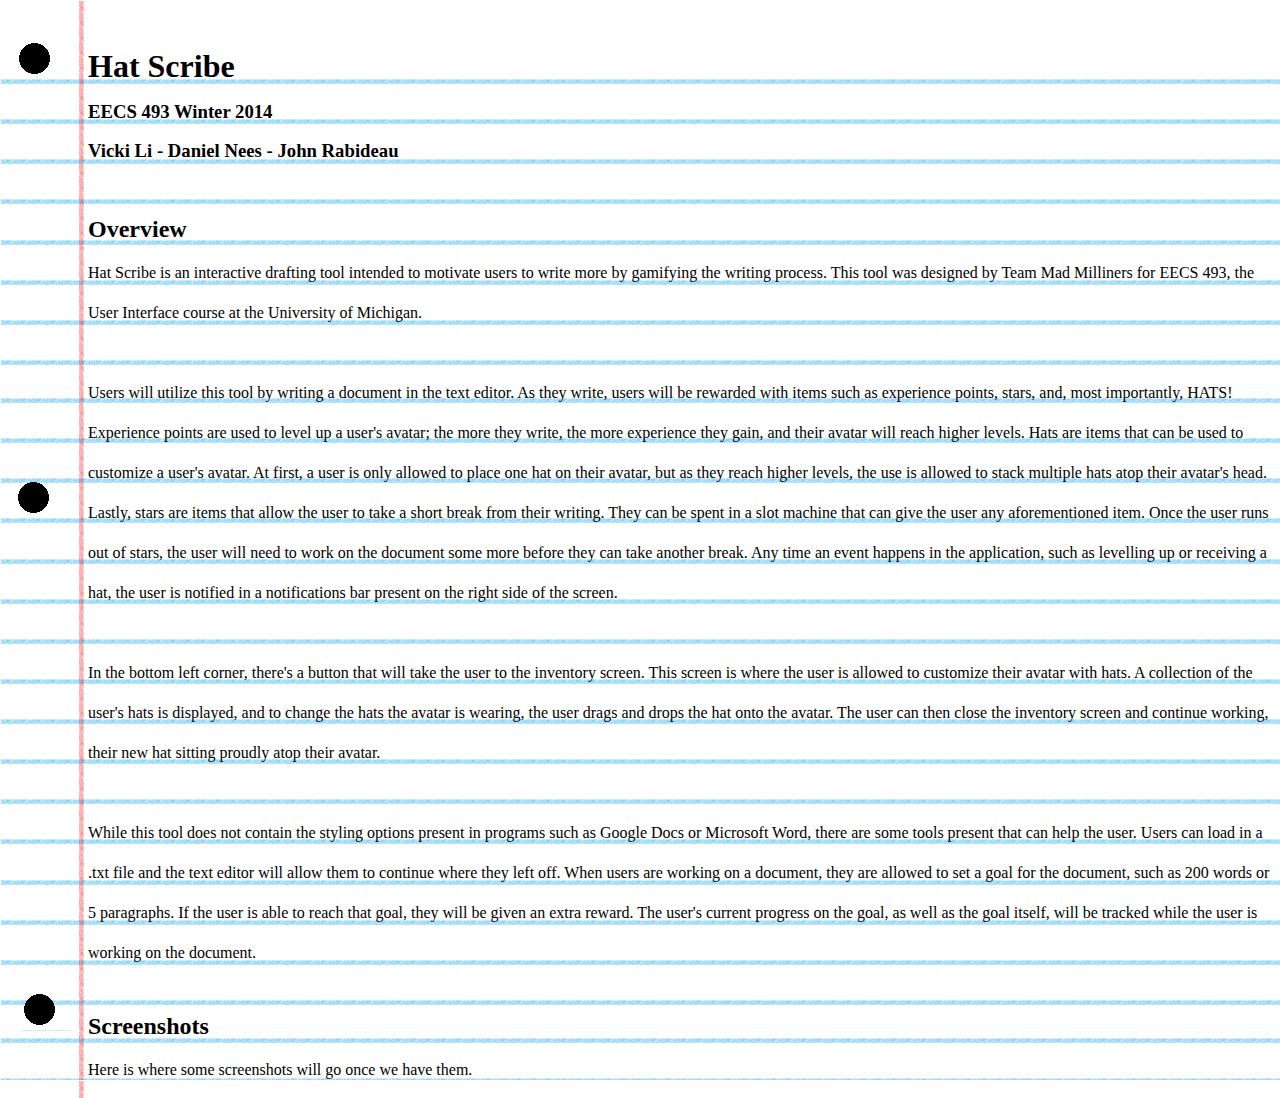
==== Website stuff/index.html @ ea82a145 "Added stuff for the website thing" ====
<!DOCTYPE HTML>

<head>
<title>Hat Scribe</title>
<link rel="stylesheet" type="text/css" href="style.css">
</head>

<body>
<h1>Hat Scribe</h1>
<h3>EECS 493 Winter 2014</h3>
<h3>Vicki Li - Daniel Nees - John Rabideau</h3>
<h3 class="br"></h3>
<h2>Overview</h2>
<p>Hat Scribe is an interactive drafting tool intended to motivate users to write more by gamifying the writing process. This tool was designed by Team Mad Milliners for EECS 493, the User Interface course at the University of Michigan.</p>
<p class="br"></p>
<p>Users will utilize this tool by writing a document in the text editor. As they write, users will be rewarded with items such as experience points, stars, and, most importantly, HATS! Experience points are used to level up a user's avatar; the more they write, the more experience they gain, and their avatar will reach higher levels. Hats are items that can be used to customize a user's avatar. At first, a user is only allowed to place one hat on their avatar, but as they reach higher levels, the use is allowed to stack multiple hats atop their avatar's head. Lastly, stars are items that allow the user to take a short break from their writing. They can be spent in a slot machine that can give the user any aforementioned item. Once the user runs out of stars, the user will need to work on the document some more before they can take another break. Any time an event happens in the application, such as levelling up or receiving a hat, the user is notified in a notifications bar present on the right side of the screen.</p>
<p class="br"></p>
<p>In the bottom left corner, there's a button that will take the user to the inventory screen. This screen is where the user is allowed to customize their avatar with hats. A collection of the user's hats is displayed, and to change the hats the avatar is wearing, the user drags and drops the hat onto the avatar. The user can then close the inventory screen and continue working, their new hat sitting proudly atop their avatar.</p>
<p class="br"></p>
<p>While this tool does not contain the styling options present in programs such as Google Docs or Microsoft Word, there are some tools present that can help the user. Users can load in a .txt file and the text editor will allow them to continue where they left off. When users are working on a document, they are allowed to set a goal for the document, such as 200 words or 5 paragraphs. If the user is able to reach that goal, they will be given an extra reward. The user's current progress on the goal, as well as the goal itself, will be tracked while the user is working on the document.</p>

<p class="br"></p>
<h2>Screenshots</h2>
<p>Here is where some screenshots will go once we have them.</p>

</body>

</html>
---- Website stuff/style.css ----
body
{
  background-image:url('background.png');
  background-color:#FFFFA3;
  padding-left:80px;
}
h1
{
  padding-top:27px;
}
h3
{
  margin-top:-6px;
  padding-bottom: 4px;
}
h3.br
{
  padding-bottom:23px;
  margin-top: 0px;
}
h2
{
  margin-top:-10px;
}
p
{
  line-height:40px;
  margin-top: -10px;
  padding-bottom: 0px;
  margin-bottom: 0px;
}
p.br
{
  padding-top:50px;
  margin-top:0px;
}
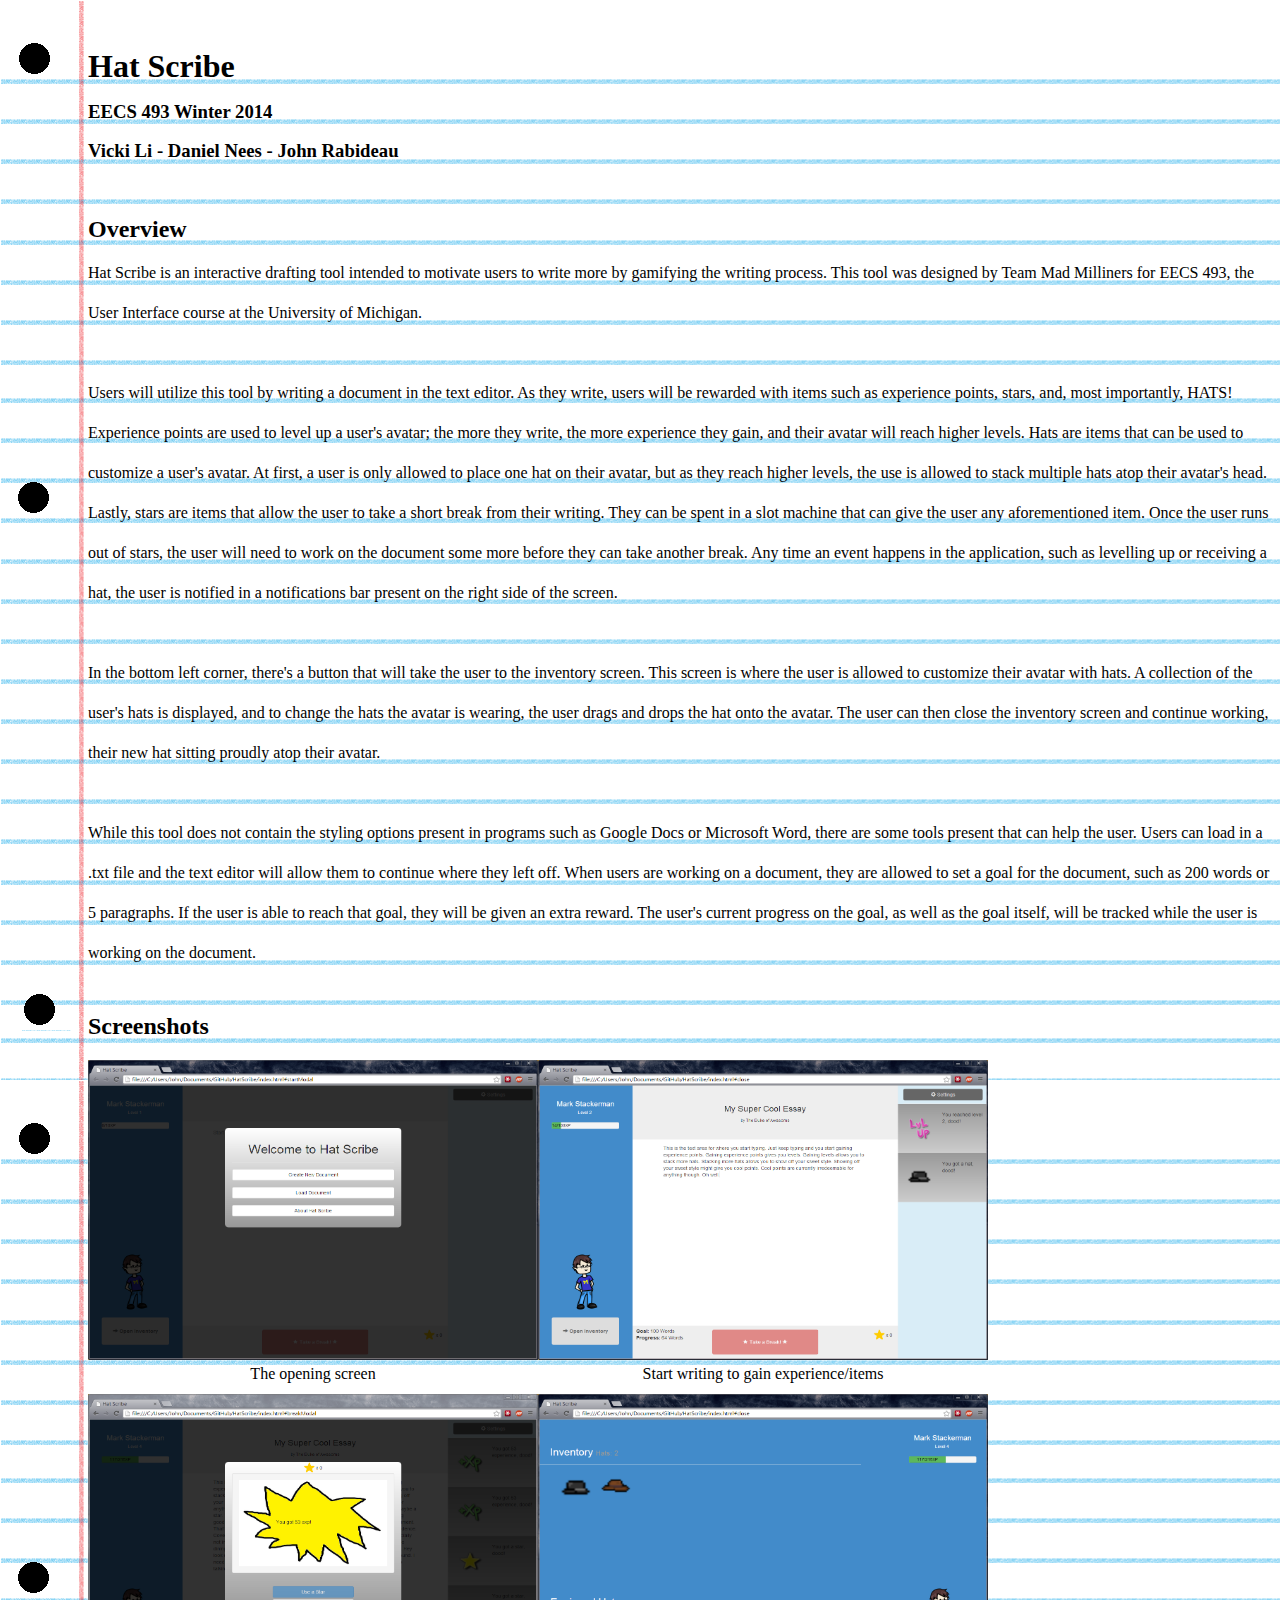
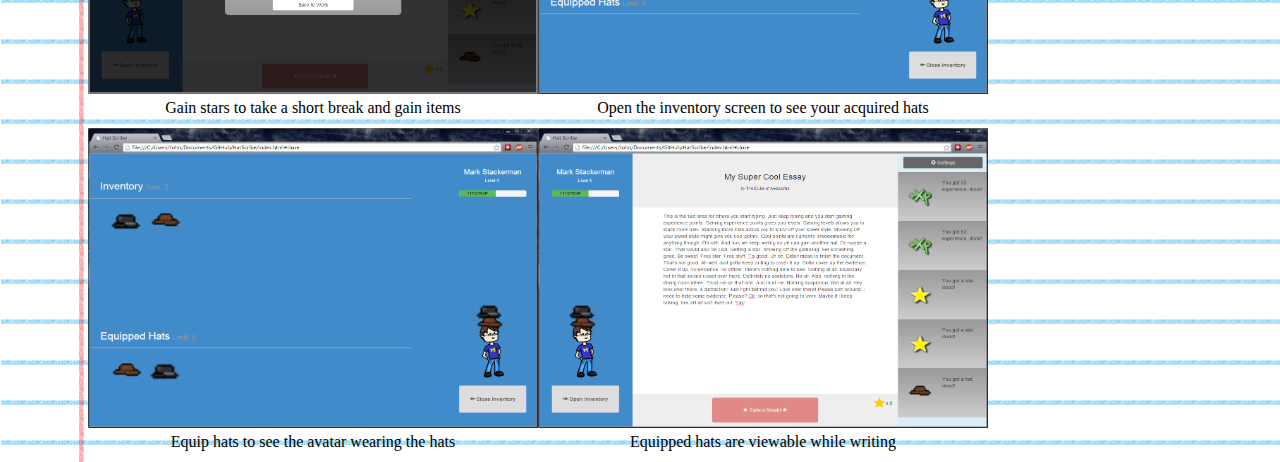
==== commit 2b8db2c3: "Added screenshots to website" ====
--- a/Website stuff/index.html
+++ b/Website stuff/index.html
@@ -21,7 +21,31 @@
 
 <p class="br"></p>
 <h2>Screenshots</h2>
-<p>Here is where some screenshots will go once we have them.</p>
+<div class="image">
+<img src="screenshot1.PNG"></img>
+<p class="caption">The opening screen</p>
+</div>
+<div class="image">
+<img src="screenshot2.PNG"></img>
+<p class="caption">Start writing to gain experience/items</p>
+</div>
+<div class="image">
+<img src="screenshot3.PNG"></img>
+<p class="caption">Gain stars to take a short break and gain items</p>
+</div>
+<div class="image">
+<img src="screenshot4.PNG"></img>
+<p class="caption">Open the inventory screen to see your acquired hats</p>
+</div>
+<div class="image">
+<img src="screenshot5.PNG"></img>
+<p class="caption">Equip hats to see the avatar wearing the hats</p>
+</div>
+<div class="image">
+<img src="screenshot6.PNG"></img>
+<p class="caption">Equipped hats are viewable while writing</p>
+</div>
+
 
 </body>
 
--- a/Website stuff/style.css
+++ b/Website stuff/style.css
@@ -33,4 +33,17 @@
 {
   padding-top:50px;
   margin-top:0px;
+}
+img
+{
+  height:300px;
+  width:450px;
+}
+p.caption
+{
+  text-align:center;
+}
+div.image
+{
+  float:left;
 }